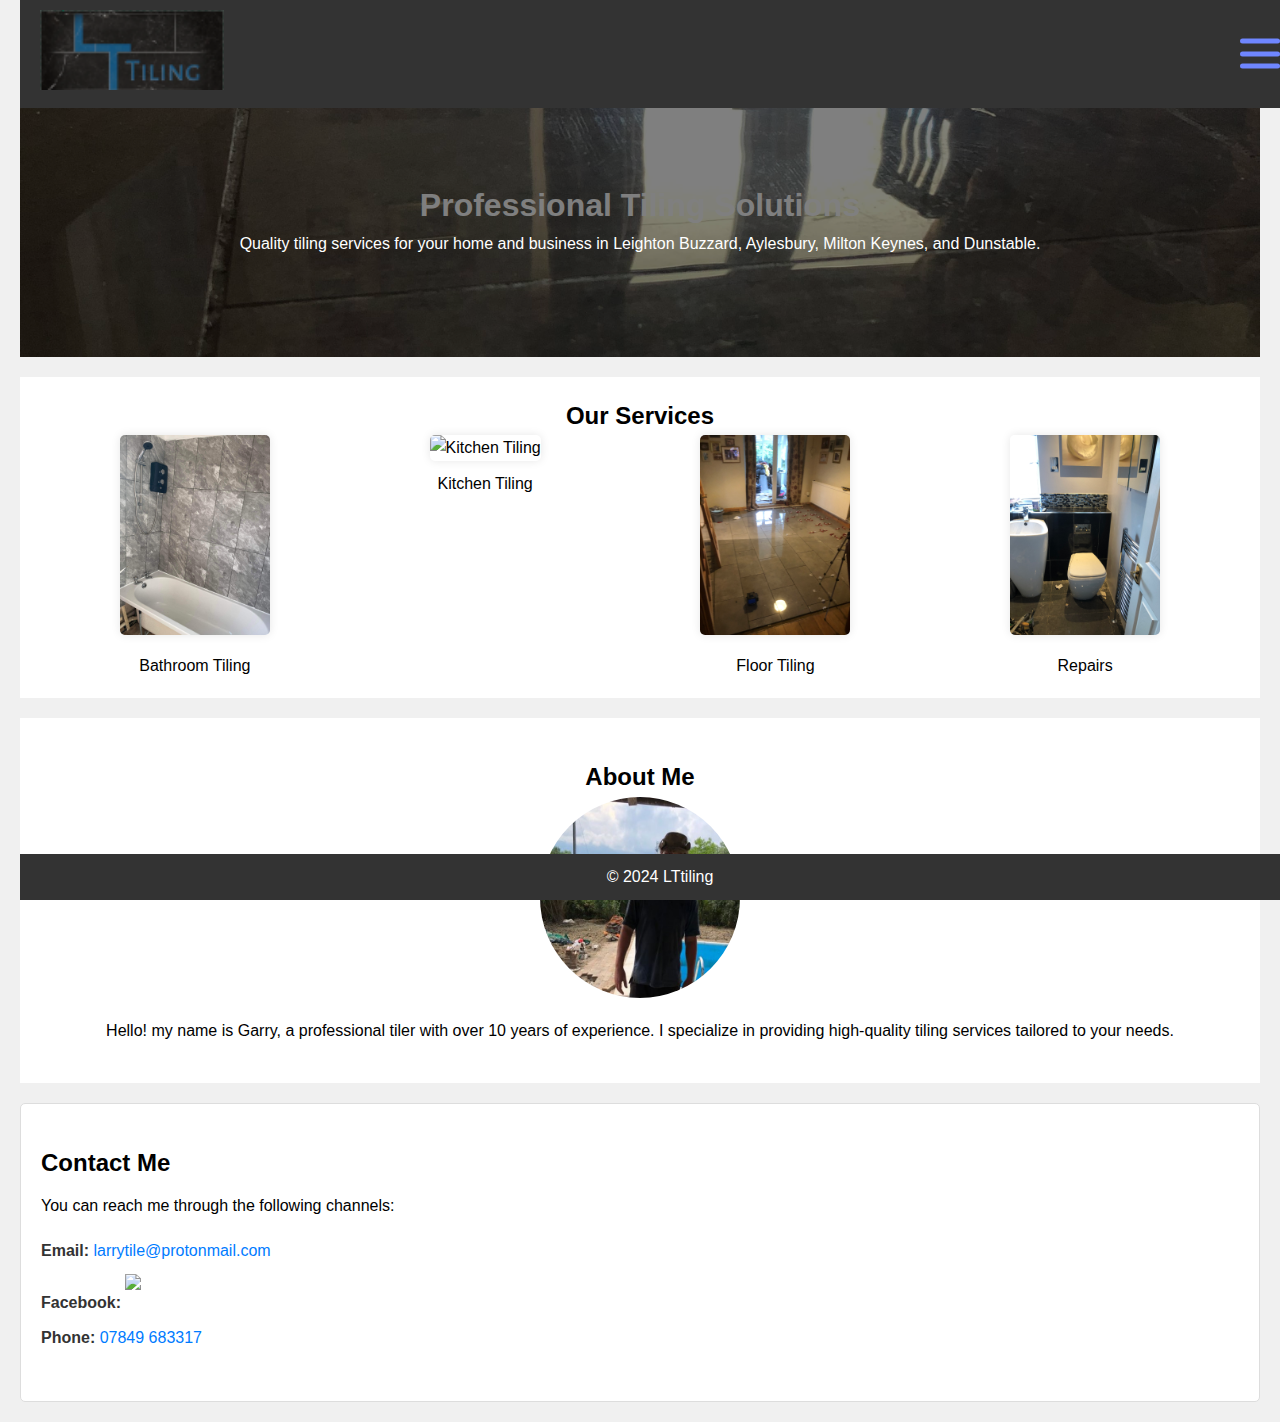
==== index.html @ aaa6f002 "Update index.html" ====
<!DOCTYPE html>
<html lang="en">
<head>
    <meta charset="UTF-8">
    <meta name="viewport" content="width=device-width, initial-scale=1.0">
    <title>Professional Tiling Services - Kitchen, Bathroom & Floor Tiling | LTtiling</title>
    <meta name="description" content="Garry offers professional tiling services in Leighton Buzzard, Aylesbury, Milton Keynes, and Dunstable. Specializing in kitchen tiles, bathroom flooring, and floor tiling.">
    <meta name="keywords" content="kitchen tiles floor, tiling and flooring, tiling floor in bathroom, tile kitchen, flooring tile">
    <link rel="stylesheet" href="styles/consolidated.css">
    <link rel="stylesheet" href="styles/Content.css">
    <link rel="stylesheet" href="styles/Video.css">
    <link rel="stylesheet" href="styles/project-details.css">
</head>
<body>

    <header>
        <div class="logo-container">
            <img src="images/LT tiling Logov1.PNG" alt="LTtiling Logo" class="logo">
        </div>
        <button class="menu-toggle ham-menu" aria-label="Toggle menu">
            <span></span>
            <span></span>
            <span></span>
        </button>
    </header>

    <section class="off-screen-menu">
        <button class="close-menu-btn" aria-label="Close menu">
            <i class="fas fa-times"></i>
        </button>
        <nav>
            <ul>
                <li><a href="#hero">Home</a></li>
                <li><a href="#about">About</a></li>
                <li><a href="Bathrooms.html">Bathroom</a></li>
		<li><a href="Flooring.html">Flooring</a></li>
		<li><a href="Kitchens.html">Kitchen</a></li>
		<li><a href="Repairs.html">Repairs</a></li>
		<li><a href="Contact.html">Contact</a></li>
            </ul>
        </nav>
    </section>

    <section id="hero">
        <div class="hero-content">
            <h1>Professional Tiling Solutions</h2>
            <p>Quality tiling services for your home and business in Leighton Buzzard, Aylesbury, Milton Keynes, and Dunstable.</p>
        </div>
    </section>

    <section id="services">
        <h2>Our Services</h2>
        <ul>
            <li>
                <a href="Bathrooms.html">
                    <img src="images/Bthroom.JPG" alt="Garry" />
                    <span>Bathroom Tiling</span>
                </a>
            </li>
            <li>
                <a href="Kitchens.html">
                    <img src="images/Baksplahthumb1.jpg" alt="Kitchen Tiling" />
                    <span>Kitchen Tiling</span>
                </a>
            </li>
            <li>
                <a href="Flooring.html">
                    <img src="images/flooring.jpg" alt="Floor Tiling" />
                    <span>Floor Tiling</span>
                </a>
            </li>
            <li>
                <a href="Repairs.html">
                    <img src="images/Completed Repair.jpg" alt="Repairs" />
                    <span>Repairs</span>
                </a>
            </li>
        </ul>
    </section>

<section id="about">
        <h2>About Me</h2>
        <div class="about-content">
            <img class="thumbnail" src="images/Garry1.JPG" alt="Thumbnail of Garry">
            <div class="text-content">
                <p>Hello! my name is Garry, a professional tiler with over 10 years of experience. I specialize in providing high-quality tiling services tailored to your needs.</p>
            </div>
        </div>
    </section>

 <section id="contact">
    <h2>Contact Me</h2>
    <p>You can reach me through the following channels:</p>
    <ul>
        <li><strong>Email:</strong> <a href="mailto:larrytile@protonmail.com">larrytile@protonmail.com</a></li>
        <li><strong>Facebook:</strong> <a href="https://www.facebook.com/profile.php?id=61561096327549" target="_blank" class="facebook-link"><img src="https://upload.wikimedia.org/wikipedia/commons/5/51/Facebook_f_logo_%282019%29.svg" alt="Facebook Logo"></a></li>
        <li><strong>Phone:</strong> <a href="tel:07849683317">07849 683317</a></li>
    </ul>
</section>



    <footer>
        <p>&copy; 2024 LTtiling</p>
    </footer>

    <script src="test.js"></script>
</
---- styles/consolidated.css ----
/* Reset default margins and paddings */
* {
    margin: 0;
    padding: 0;
    box-sizing: border-box;
    list-style: none;
    text-decoration: none;
}

/* Link styles */
a {
    color: inherit;
}
a:visited {
    color: inherit;
}
a:hover {
    color: #6F86FF;
}

/* Basic styling for the entire page */
body {
    font-family: Arial, sans-serif;
    line-height: 1.6;
    background-color: #f0f0f0;
    padding: 20px;
}
/* Ensure images are responsive */
img {
    max-width: 100%;
    height: auto;
}

/* Header styles */
header {
    background-color: #333;
    color: #fff;
    padding: 10px 20px;
    display: flex;
    justify-content: space-between;
    align-items: center;
}

.logo-container {
    text-align: center;
}

.logo {
    height: 80px;
}

.menu-toggle, .close-menu-btn {
    background: none;
    border: none;
    cursor: pointer;
    color: #fff;
    font-size: 1.5rem;
}

.menu-toggle:focus, .close-menu-btn:focus {
    outline: none;
}

/* Navigation styles */
.nav-links, .off-screen-menu nav ul {
    list-style-type: none;
    margin: 0;
    padding: 0;
    display: flex;
    flex-direction: column;
}

.nav-links li, .off-screen-menu nav ul li {
    margin: 10px 0;
}

.nav-links li a, .off-screen-menu nav ul li a {
    color: #fff;
    text-decoration: none;
}

.nav-links li a:hover, .off-screen-menu nav ul li a:hover {
    color: #6F86FF;
}

.dropdown-menu {
    display: none;
    position: absolute;
    top: 100%;
    left: 0;
    background-color: #333;
    padding: 10px;
    border-radius: 5px;
}

.dropdown:hover .dropdown-menu {
    display: block;
}

/* Hero section styles */
#hero {
    background-image: url('/images/floor60x60.jpg');
    background-size: cover;
    background-position: center;
    background-repeat: no-repeat;
    color: #ffffff;
    text-align: center;
    padding: 100px 20px;
    position: relative;
}

#hero::before {
    content: "";
    position: absolute;
    top: 0;
    left: 0;
    width: 100%;
    height: 100%;
    background: rgba(0, 0, 0, 0.5);
    z-index: 1;
}

#hero h2, #hero p {
    position: relative;
    z-index: 2;
}

/* Other existing styles */

/* General reset and box-sizing */
* {
    margin: 0;
    padding: 0;
    box-sizing: border-box;
}

/* Services section styles */
#services {
    background-color: #fff;
    padding: 20px;
    margin-top: 20px;
    text-align: center;
}

#services ul {
    list-style: none;
    display: flex;
    justify-content: space-around;
    padding: 0;
}

#services li {
    text-align: center;
    flex: 1 0 auto;
    margin: 0 10px;
}

#services img {
    max-width: 100%;
    height: auto;
    width: 150px;
    border-radius: 5px;
    box-shadow: 0 0 10px rgba(0, 0, 0, 0.1);
}

#services span {
    display: block;
    margin-top: 10px;
}


@media (max-width: 768px) {
    #services ul {
        justify-content: space-around;
    }

    #services li {
        flex: 1 0 45%;
        margin: 10px 0;
    }
}



/* About section styles */
#about {
    text-align: center;
    margin-top: 20px;
    background-color: #ffffff;
    padding: 40px 20px;
}

.about-content {
    display: flex;
    flex-direction: column;
    align-items: center;
    justify-content: center;
}

.about-content .thumbnail {
    width: 100%;
    max-width: 200px;
    border-radius: 50%;
    margin-bottom: 20px;
}

.about-content .text-content {
    max-width: 100%;
    text-align: left;
}

/* Contact section styles */
#contact {
    background-color: #fff;
    padding: 40px 20px;
    margin-top: 20px;
    border-radius: 5px;
    border: 1px solid #ddd;
}

#contact h2 {
    margin-bottom: 10px;
    font-size: 1.5rem;
}

#contact p {
    margin-bottom: 20px;
}

#contact ul {
    list-style: none;
    padding: 0;
    margin: 0;
}

#contact ul li {
    margin-bottom: 10px;
    font-size: 1rem;
}

#contact ul li strong {
    color: #333;
}

#contact ul li a {
    color: #007bff;
    text-decoration: none;
}

#contact ul li a:hover {
    color: #0056b3;
    text-decoration: underline;
}

.facebook-link {
    color: #4267B2;
    display: inline-flex;
    align-items: center;
}

.facebook-link img {
    width: 1em;
    height: 1em;
    vertical-align: middle;
    margin-right: 0.5em;
}

.facebook-link:hover {
    color: #365899;
}

.facebook-link:hover img {
    opacity: 0.8;
}

/* Footer styles */
footer {
    background-color: #333;
    color: #fff;
    text-align: center;
    padding: 10px 20px;
    position: fixed;
    bottom: 0;
    width: 100%;
}

/* Form styles */
form {
    display: grid;
    gap: 10px;
}

form label {
    font-weight: bold;
}

form input, form textarea {
    width: 100%;
    padding: 10px;
    border: 1px solid #ccc;
    border-radius: 5px;
}

form button {
    padding: 10px 20px;
    background-color: #333;
    color: #fff;
    border: none;
    border-radius: 5px;
    cursor: pointer;
}

form button:hover {
    background-color: #555;
}

/* Media Query for Responsive Design */
@media (max-width: 768px) {
    header {
        padding: 10px;
    }

    .logo {
        height: 60px;
    }

    nav ul li {
        margin-left: 10px;
    }

    #hero {
        padding: 60px 20px;
    }

    #services li {
        width: 100%;
    }

    #about {
        padding: 30px 20px;
    }

    .about-content .thumbnail {
        max-width: 150px;
    }

    #contact {
        padding: 30px 20px;
    }

    #contact p {
        margin-bottom: 10px;
    }
}

/* Off-screen menu styles */
.off-screen-menu {
    background-color: rgb(34, 37, 49);
    position: fixed;
    top: 0;
    right: -100%;
    display: flex;
    flex-direction: column;
    align-items: center;
    text-align: center;
    font-size: 1rem;
    transition: right 0.3s ease;
    padding: 20px;
    z-index: 1000;
}

.off-screen-menu.active {
    right: 0;
}

.ham-menu {
    height: 50px;
    width: 40px;
    margin-left: auto;
    position: relative;
    z-index: 1000;
}

.ham-menu span {
    height: 5px;
    width: 100%;
    background-color: #6F86FF;
    border-radius: 25px;
    position: absolute;
    left: 50%;
    top: 50%;
    transform: translate(-50%, -50%);
    transition: .3s ease;
}

.ham-menu span:nth-child(1) {
    top: 25%;
}

.ham-menu span:nth-child(3) {
    top: 75%;
}

/* Project Details Section Styles */
#project-details {
    background-color: #fff;
    padding: 20px;
    margin-top: 20px;
    text-align: center;
}

#project-details h2 {
    margin-bottom: 20px;
}

.project-gallery {
    display: flex;
    flex-wrap: wrap;
    justify-content: center;
    gap: 10px; /* Space between thumbnails */
    margin-bottom: 20px;
}

.project-item {
    display: flex;
    flex-direction: column;
    align-items: center;
    max-width: 150px; /* Ensure project-item doesn't exceed the image width */
}

.project-item img {
    width: 150px; /* Thumbnail width */
    height: auto;
    border-radius: 5px;
    box-shadow: 0 0 10px rgba(0, 0, 0, 0.1);
    transition: transform 0.3s ease;
}

.project-item p {
    margin-top: 5px;
    font-size: 14px;
    color: #333;
    text-align: center;
    width: 100%; /* Ensure the text stays within the image boundaries */
    word-wrap: break-word; /* Ensure long words break to fit within the container */
}

.project-item img:hover {
    transform: scale(1.05); /* Slight zoom effect on hover */
}

.video-gallery {
    display: flex;
    justify-content: center;
    gap: 20px; /* Space between the videos */
    flex-wrap: wrap; /* Allow wrapping if needed */
}

.project-video {
    flex: 1 1 45%; /* Allow videos to take up equal space */
    display: flex;
    flex-direction: column; /* Stack video and text vertically */
    align-items: center; /* Center the content */
}

.project-video video {
    width: 100%;
    border-radius: 5px;
    box-shadow: 0 0 10px rgba(0, 0, 0, 0.1);
}

.video-description {
    margin-top: 10px; /* Space between the video and text */
    text-align: center; /* Center the text if desired */
    width: 100%; /* Ensure the text takes the full width of the container */
}

/* Media Queries */

/* Stacking images for smaller devices */
@media (max-width: 768px) {
    .project-gallery {
        flex-direction: column;
        align-items: center;
    }

    .project-item {
        max-width: 100%;
    }

    .project-item img {
        width: 100%;
        max-width: 300px; /* Optional: Set a max-width for images */
    }

    .project-item p {
        width: 100%;
    }

    .video-gallery {
        flex-direction: column;
        align-items: center;
    }

    .project-video {
        width: 100%;
    }
}



/* Media Queries */

/* Stacking images for smaller devices */
@media (max-width: 768px) {
    .project-gallery {
        flex-direction: column;
        align-items: center;
    }

    .project-item img {
        width: 100%;
        max-width: 300px; /* Optional: Set a max-width for images */
    }
}
/* Add this to ensure the header stays on screen */
header {
    background-color: #333;
    color: #fff;
    padding: 10px 20px;
    display: flex;
    justify-content: space-between;
    align-items: center;
    position: fixed; /* Added */
    top: 0; /* Added */
    width: 100%; /* Added */
    z-index: 1000; /* Added to ensure the header is above other content */
}

/* Add padding to the body to prevent content from being hidden under the fixed header */
body {
    font-family: Arial, sans-serif;
    line-height: 1.6;
    background-color: #f0f0f0;
    padding: 80px 20px 20px 20px; /* Amended: added top padding */
}

/* Adjust hero section padding to account for the fixed header */
#hero {
    background-image: url('/images/floor60x60.jpg');
    background-size: cover;
    background-position: center;
    background-repeat: no-repeat;
    color: #ffffff;
    text-align: center;
    padding: 100px 20px;
    position: relative;
    margin-top: 60px; /* Added */
}
---- styles/Content.css ----
/* Basic styling for the entire page */
body {
    font-family: Arial, sans-serif;
    line-height: 1.6;
    background-color: #f0f0f0;
    padding: 20px;
}

/* Content section styles */
#content {
    background-color: #fff;
    padding: 20px;
    margin-top: 20px;
    border-radius: 5px;
    text-align: center;
}

/* Gallery styles */
.gallery {
    display: flex;
    flex-wrap: wrap;
    gap: 20px;
    justify-content: center;
    margin-top: 20px;
}

.gallery img {
    max-width: 50%;
    height: auto;
    border-radius: 5px;
    box-shadow: 0 0 10px rgba(0, 0, 0, 0.1);
    width: calc(33.333% - 20px); /* Ensure images take up equal space */
    object-fit: cover; /* Ensure images cover the space without distortion */
}

/* Paragraph styles */
#content p {
    margin-top: 20px;
    color: #333;
}

/* Media query for smaller screens */
@media (max-width: 768px) {
    .gallery img {
        width: calc(50% - 20px); /* Ensure images take up equal space on smaller screens */
    }
}

@media (max-width: 480px) {
    .gallery img {
        width: 100%; /* Ensure images take up full width on very small screens */
    }
}
---- styles/Video.css ----
.project-video {
    display: flex;
    justify-content: center;
    margin: 20px 0;
}

.project-video video {
    width: 200px; /* Adjust the width to your desired thumbnail size */
    height: auto;
    border: 2px solid #ccc; /* Optional: Add a border around the video */
    box-shadow: 0 4px 8px rgba(0, 0, 0, 0.1); /* Optional: Add a shadow for better appearance */
}
---- styles/project-details.css ----
/* Project Details Section Styles */
#project-details {
    background-color: #fff;
    padding: 20px;
    margin-top: 20px;
    text-align: center;
}

#project-details h2 {
    margin-bottom: 20px;
}

.project-gallery {
    display: flex;
    flex-wrap: wrap;
    justify-content: center;
    gap: 10px; /* Space between thumbnails */
    margin-bottom: 20px;
}

.project-gallery img {
    width: 150px; /* Thumbnail width */
    height: auto;
    border-radius: 5px;
    box-shadow: 0 0 10px rgba(0, 0, 0, 0.1);
    transition: transform 0.3s ease;
}

.project-gallery img:hover {
    transform: scale(1.05); /* Slight zoom effect on hover */
}

.project-video {
    margin-top: 20px;
}

.project-video video {
    max-width: 100%;
    border-radius: 5px;
    box-shadow: 0 0 10px rgba(0, 0, 0, 0.1);
}

/* Media Queries */

/* Stacking images for smaller devices */
@media (max-width: 768px) {
    .project-gallery {
        flex-direction: column;
        align-items: center;
    }

    .project-gallery img {
        width: 100%;
        max-width: 300px; /* Optional: Set a max-width for images */
    }
}
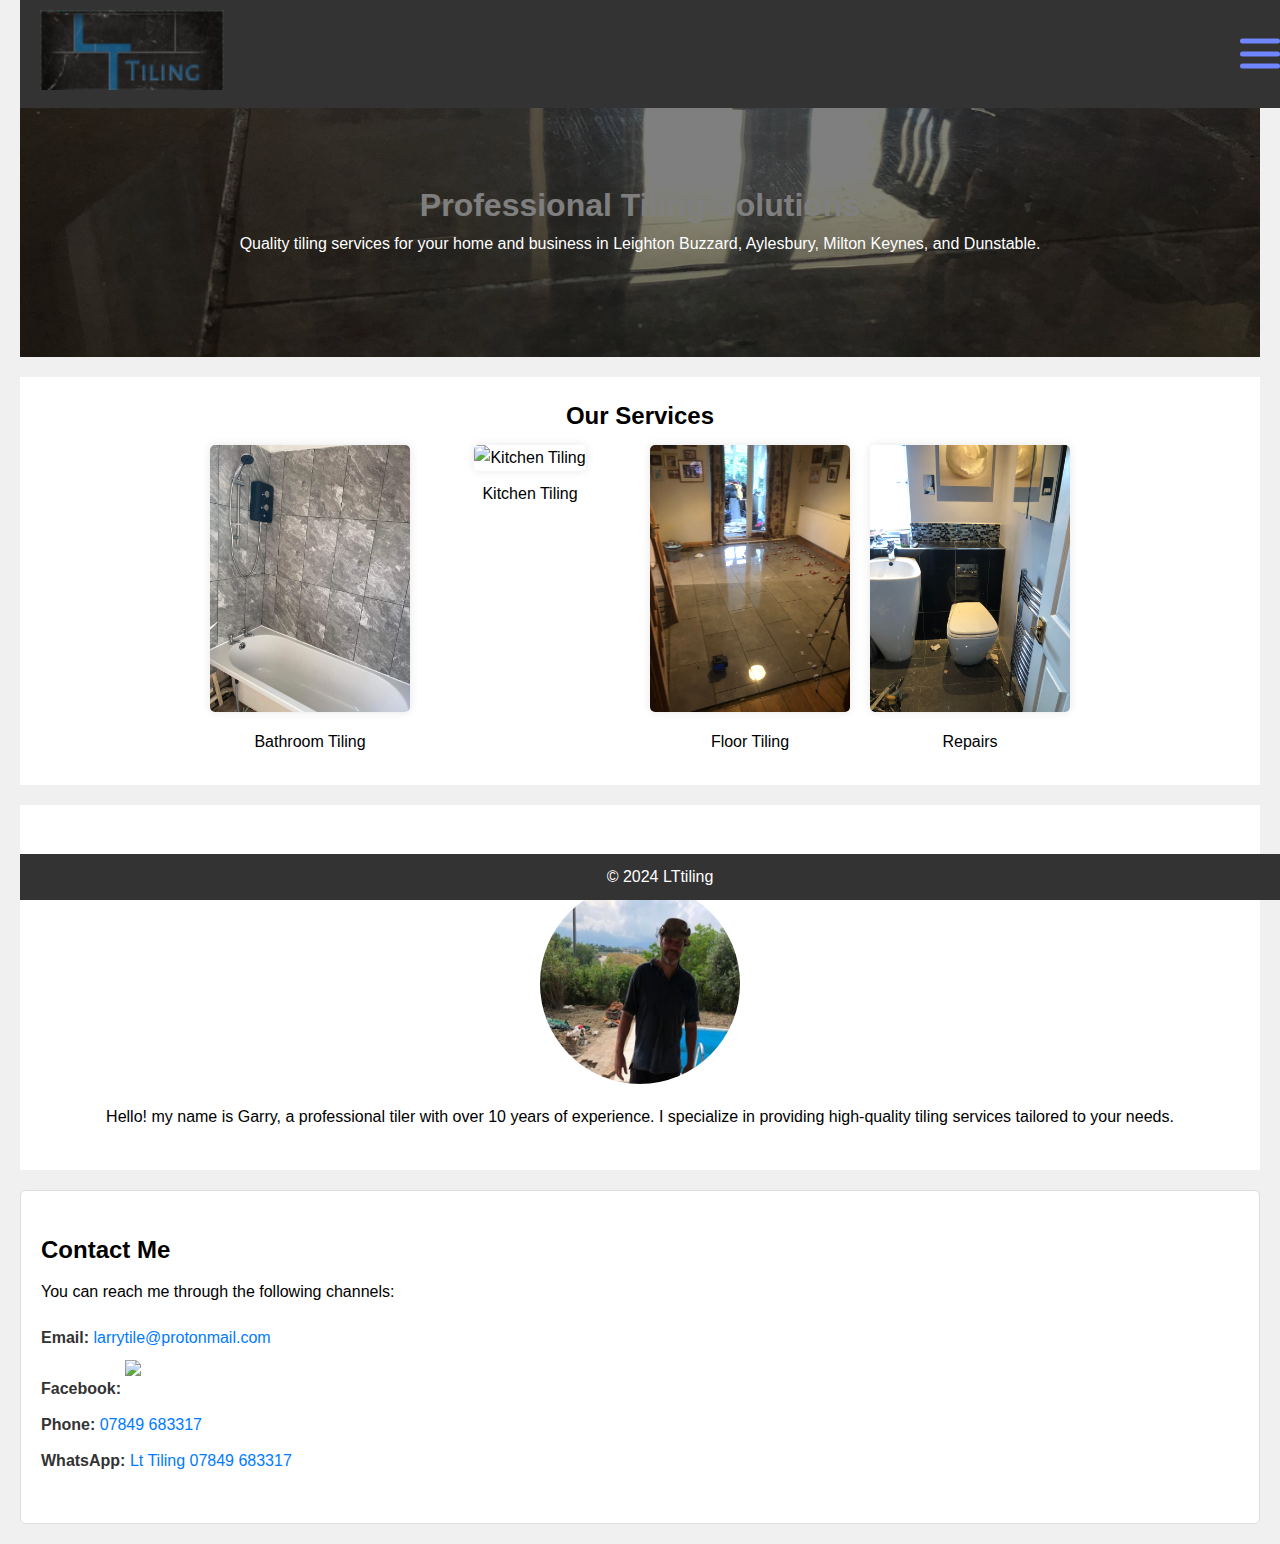
==== commit c81baf86: "Update index.html" ====
--- a/index.html
+++ b/index.html
@@ -95,6 +95,7 @@
         <li><strong>Email:</strong> <a href="mailto:larrytile@protonmail.com">larrytile@protonmail.com</a></li>
         <li><strong>Facebook:</strong> <a href="https://www.facebook.com/profile.php?id=61561096327549" target="_blank" class="facebook-link"><img src="https://upload.wikimedia.org/wikipedia/commons/5/51/Facebook_f_logo_%282019%29.svg" alt="Facebook Logo"></a></li>
         <li><strong>Phone:</strong> <a href="tel:07849683317">07849 683317</a></li>
+	<li><strong>WhatsApp:</strong> <a href="https://wa.me/07849683317" target="_blank">Lt Tiling 07849 683317</a></li>    
     </ul>
 </section>
 
--- a/styles/consolidated.css
+++ b/styles/consolidated.css
@@ -145,20 +145,21 @@
 #services ul {
     list-style: none;
     display: flex;
-    justify-content: space-around;
+    flex-wrap: wrap; /* Allow wrapping */
+    justify-content: center; /* Center items */
     padding: 0;
 }
 
 #services li {
     text-align: center;
-    flex: 1 0 auto;
-    margin: 0 10px;
+    flex: 1 1 45%; /* Allow flex items to wrap and adjust */
+    margin: 10px; /* Add margin for spacing */
+    max-width: 200px; /* Set a max width for smaller screens */
 }
 
 #services img {
     max-width: 100%;
     height: auto;
-    width: 150px;
     border-radius: 5px;
     box-shadow: 0 0 10px rgba(0, 0, 0, 0.1);
 }
@@ -168,18 +169,19 @@
     margin-top: 10px;
 }
 
-
+/* Responsive adjustments */
 @media (max-width: 768px) {
     #services ul {
-        justify-content: space-around;
+        flex-direction: column; /* Stack items vertically */
+        align-items: center; /* Center items */
     }
 
     #services li {
-        flex: 1 0 45%;
+        flex: 1 1 100%;
+        max-width: 100%;
         margin: 10px 0;
     }
 }
-
 
 
 /* About section styles */
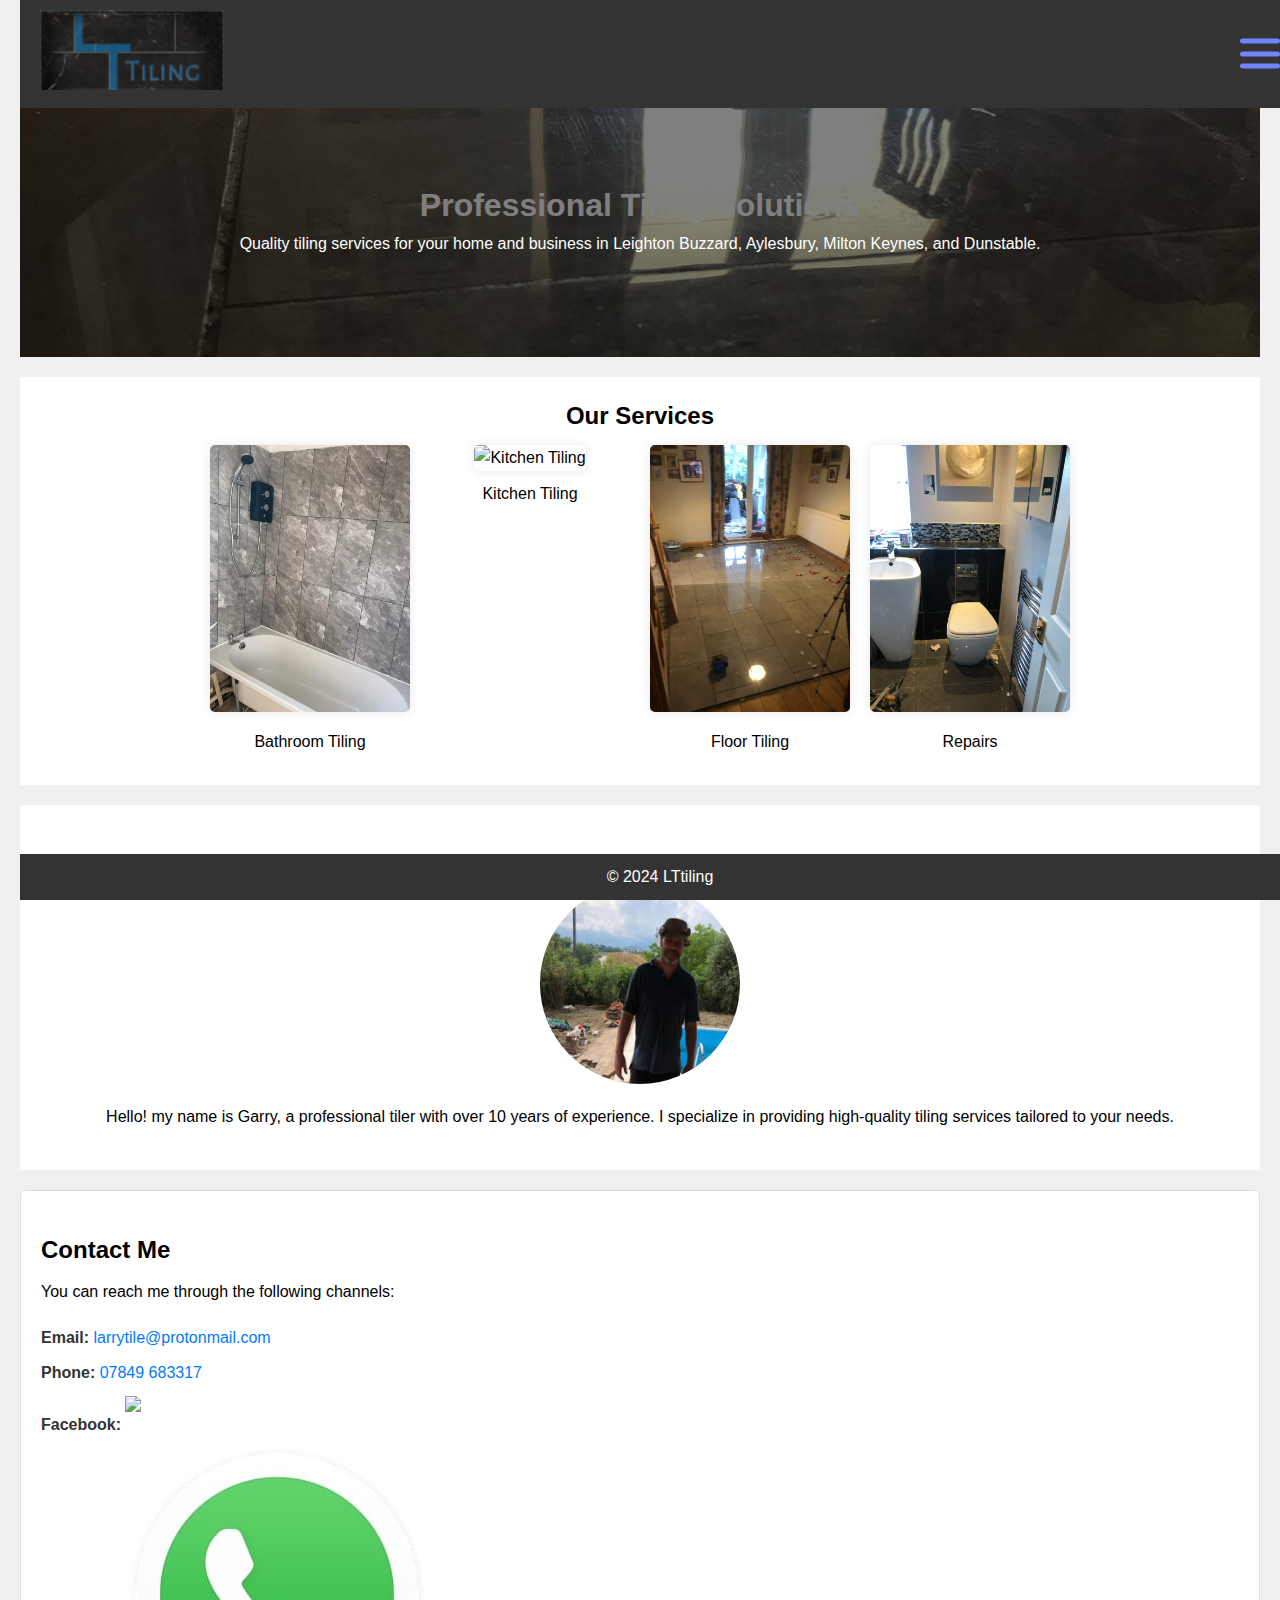
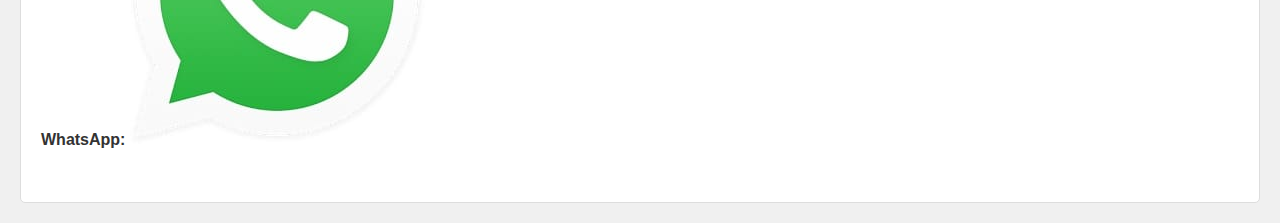
==== commit 2bc0a33d: "Update index.html" ====
--- a/index.html
+++ b/index.html
@@ -92,10 +92,10 @@
     <h2>Contact Me</h2>
     <p>You can reach me through the following channels:</p>
     <ul>
-        <li><strong>Email:</strong> <a href="mailto:larrytile@protonmail.com">larrytile@protonmail.com</a></li>
-        <li><strong>Facebook:</strong> <a href="https://www.facebook.com/profile.php?id=61561096327549" target="_blank" class="facebook-link"><img src="https://upload.wikimedia.org/wikipedia/commons/5/51/Facebook_f_logo_%282019%29.svg" alt="Facebook Logo"></a></li>
+        <li><strong>Email:</strong> <a href="mailto:larrytile@protonmail.com">larrytile@protonmail.com</a></li> 
         <li><strong>Phone:</strong> <a href="tel:07849683317">07849 683317</a></li>
-	<li><strong>WhatsApp:</strong> <a href="https://wa.me/07849683317" target="_blank">Lt Tiling 07849 683317</a></li>    
+	<li><strong>Facebook:</strong> <a href="https://www.facebook.com/profile.php?id=61561096327549" target="_blank" class="facebook-link"><img src="https://upload.wikimedia.org/wikipedia/commons/5/51/Facebook_f_logo_%282019%29.svg" alt="Facebook Logo"></a></li>
+	<li><strong>WhatsApp:</strong> <a href="https://wa.me/07849683317" target="_blank"><img src="images/Whatsappicon.jpg" alt="WhatsApp" class="whatsapp-icon"></a></li>    
     </ul>
 </section>
 
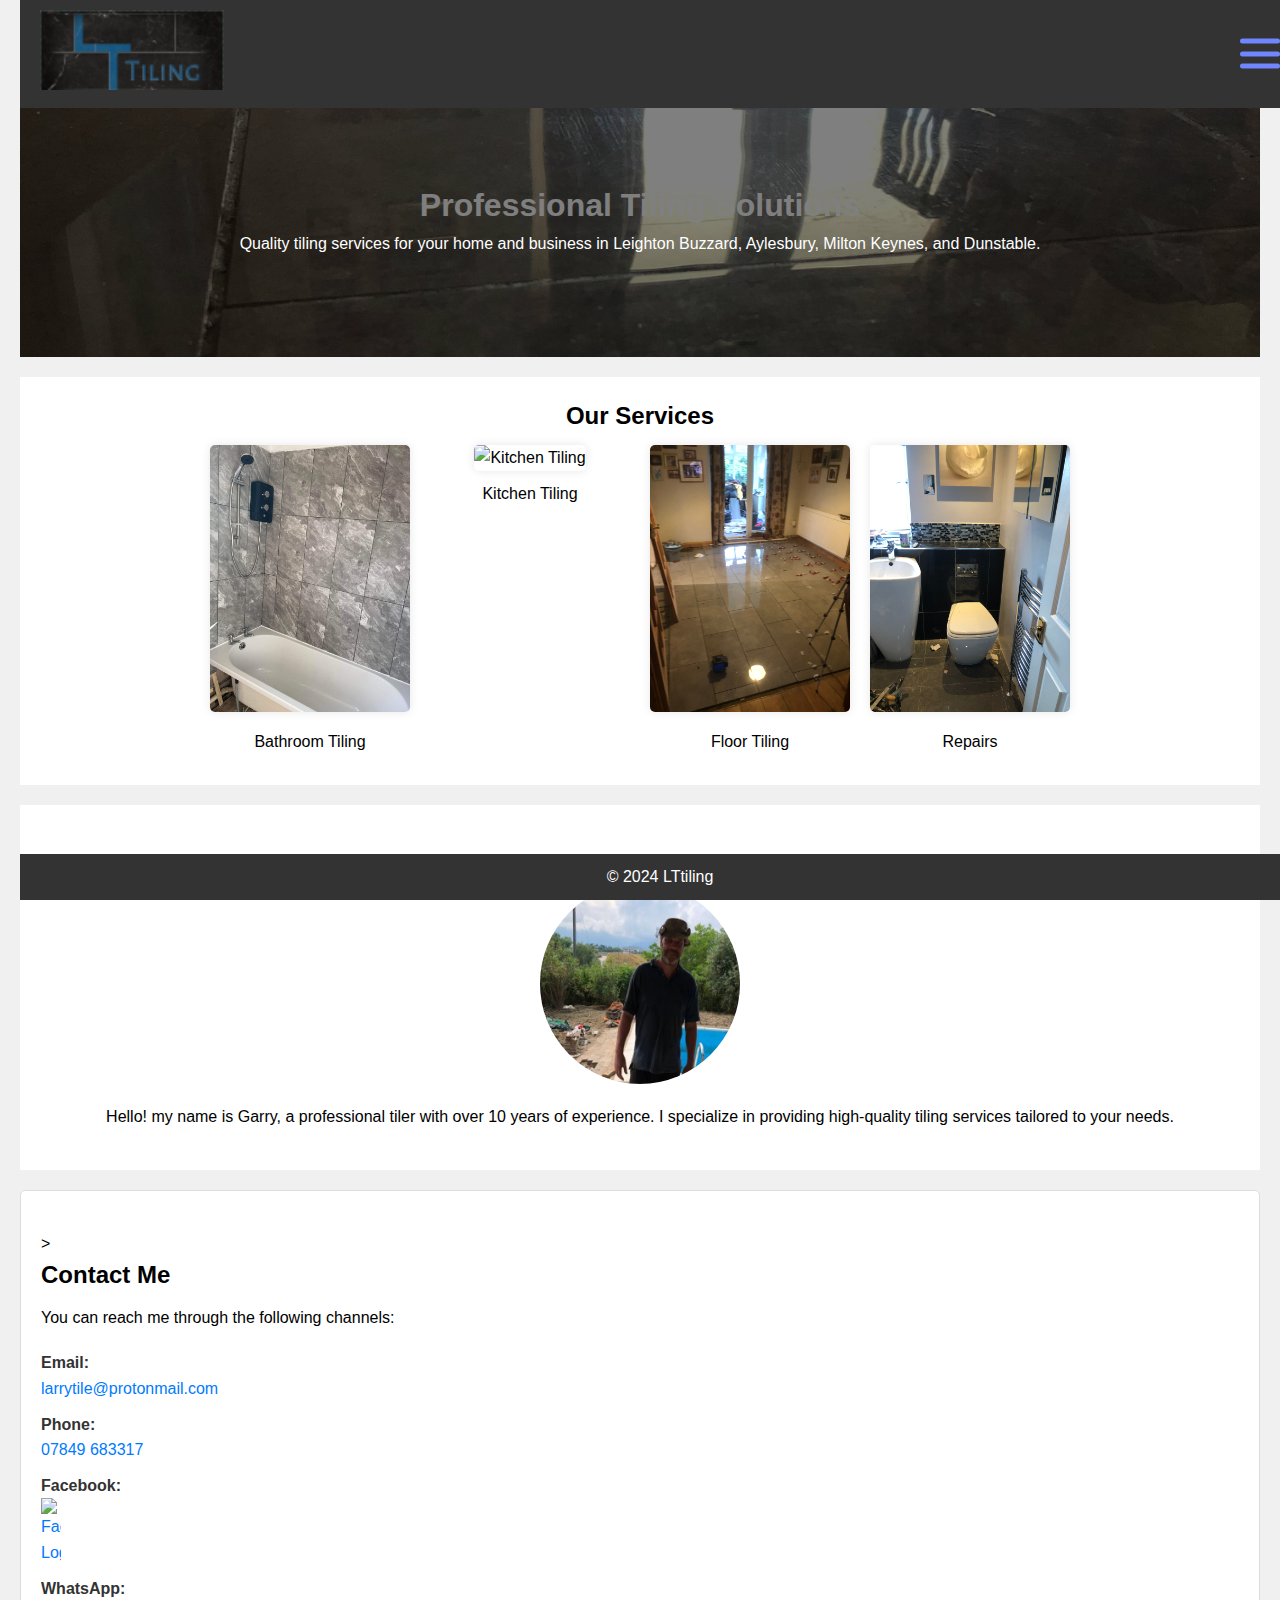
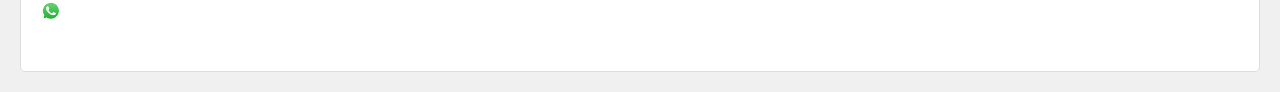
==== commit c18816a2: "Update index.html" ====
--- a/index.html
+++ b/index.html
@@ -88,7 +88,7 @@
         </div>
     </section>
 
- <section id="contact">
+ <section id="contact" class="contact-info">>
     <h2>Contact Me</h2>
     <p>You can reach me through the following channels:</p>
     <ul>
--- a/styles/consolidated.css
+++ b/styles/consolidated.css
@@ -274,7 +274,14 @@
 .facebook-link:hover img {
     opacity: 0.8;
 }
-
+}
+/* Ensure the WhatsApp icon is sized similarly to the Facebook logo */
+.contact-info ul li a img {
+    width: 1em; /* Adjust size as needed */
+    height: 1em; /* Match height to width for a square icon */
+    vertical-align: middle;
+    margin-right: 10px;
+}
 /* Footer styles */
 footer {
     background-color: #333;
@@ -559,4 +566,24 @@
     position: relative;
     margin-top: 60px; /* Added */
 }
-
+.contact-info ul li a {
+    display: flex;
+    align-items: center;
+    text-decoration: none;
+}
+
+.contact-info ul li a img {
+    width: 20px; /* Adjust size as needed */
+    height: auto;
+    vertical-align: middle;
+    margin-right: 10px;
+}
+
+.contact-info ul li {
+    margin-bottom: 10px;
+}
+
+.contact-info a {
+    color: inherit;
+
+
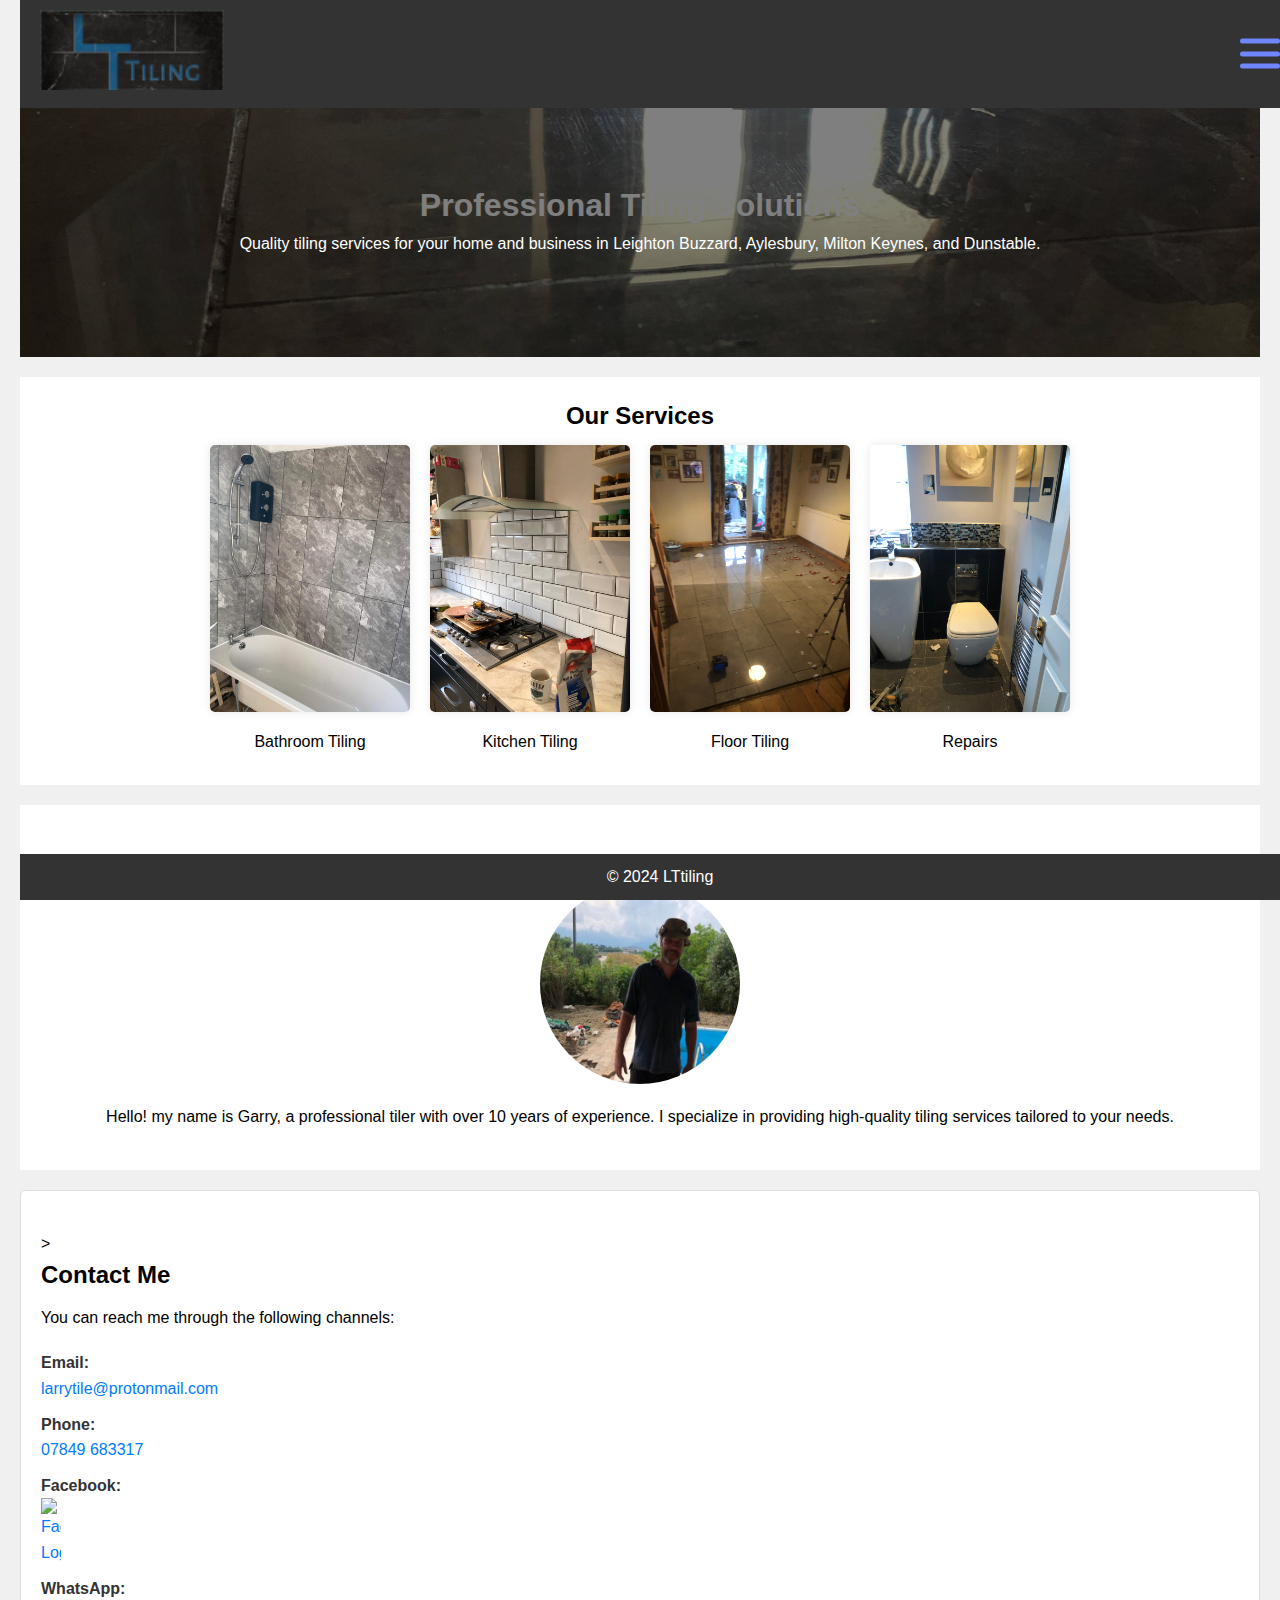
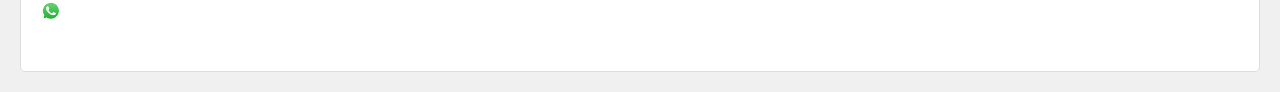
==== commit 6ab99d1b: "Update index.html" ====
--- a/index.html
+++ b/index.html
@@ -59,7 +59,7 @@
             </li>
             <li>
                 <a href="Kitchens.html">
-                    <img src="images/Baksplahthumb1.jpg" alt="Kitchen Tiling" />
+                    <img src="images/Kitchens/A splash 1.jpg" alt="Kitchen Tiling" />
                     <span>Kitchen Tiling</span>
                 </a>
             </li>
